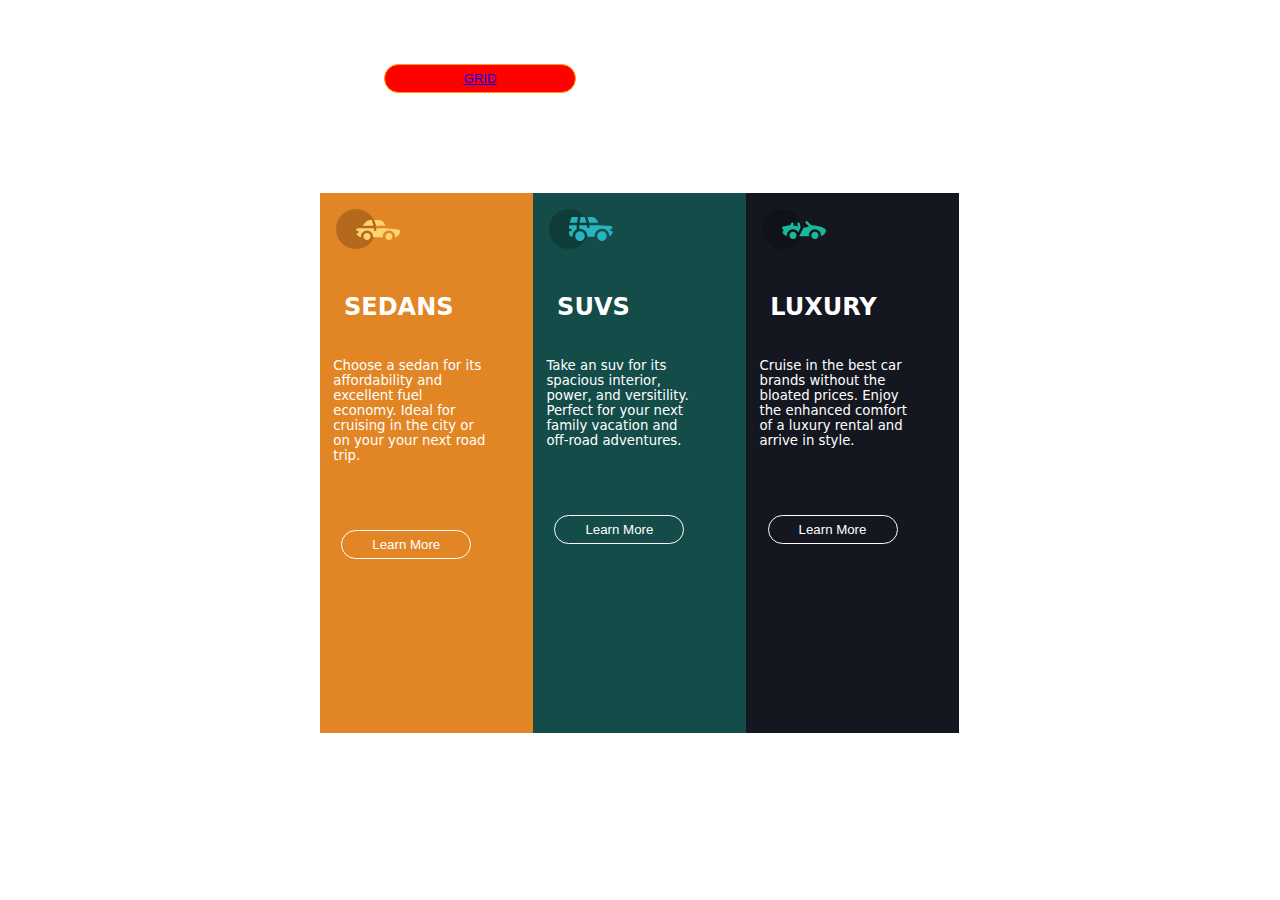
==== index.html @ 9d7e8741 "initial commit" ====
﻿<!DOCTYPE html>

<html lang="en" xmlns="http://www.w3.org/1999/xhtml">
<head>
    <meta charset="utf-8" />
    <title>
        Flexbox Layout
    </title>
    <link rel="stylesheet" href="style.css" />
</head>
<body>
    <div>
        <button><a href="grid.html">GRID</a></button>
    </div>
    <main>
        <div class="first">
            <img src="icon-sedans.svg" alt="Alternate Text" />
            <h2 class="pad">SEDANS</h2>
            <h5 class="pad"> Choose a sedan for its affordability and excellent fuel economy. Ideal for cruising in the city or on your your next road trip.</h5>
            <button>Learn More</button>
        </div>
        <div class="sec">
            <img src="icon-suvs.svg" alt="Alternate Text" />
            <h2 class="pad">SUVS</h2>
            <h5 class="pad">Take an suv for its spacious interior, power, and versitility. Perfect for your next family vacation and off-road adventures.</h5>
            <button>Learn More</button>
        </div>
        <div class="thi">
            <img src="icon-luxury.svg" alt="Alternate Text" />
            <h2 class="pad">LUXURY</h2>
            <h5 class="pad">Cruise in the best car brands without the bloated prices. Enjoy the enhanced comfort of a luxury rental and arrive in style.</h5>
            <button>Learn More</button>
        </div>
    </main>

</body>
</html>
---- style.css ----
﻿body {
    font-family: var(--bs-font-sans-serif);
}
:root {
    --bs-font-sans-serif: system-ui, -apple-system, "Segoe UI", Roboto, "Helvetica Neue", Arial, "Noto Sans", "Liberation Sans", sans-serif, "Apple Color Emoji", "Segoe UI Emoji", "Segoe UI Symbol", "Noto Color Emoji";
}
*{
    margin:0;
    padding:0;
    box-sizing:border-box;
}
main {
    width: 50%;
    height: 60vh;
    display: flex;
    flex-direction: row;
    align-items: center;
    margin: auto;
    margin-top: 100px;
}
.first {
    background-color: #E28525;
    width: 33.3%;
    height: 100%;
}
.first h2{
    font-weight:bold; 
}
.sec {
    background-color: #134C48;
    width: 33.3%;
    height: 100%;
}
.sec h2 {
    font-weight: bold;
}
.thi {
    background-color: #141620;
    width: 33.3%;
    height: 100%;
}
.thi h2 {
    font-weight: bold;
}
.pad{
    padding:1em;
    font-weight:400;
    color:white;
    width:85%;
}
main button {
    margin-top: 25%;
    margin-left: 10%;
    width: 61%;
    color: white;
    font-size: 13.28px;
    border-radius: 1.25rem;
    display: inline-block;
    background-color: transparent;
    border: 1px solid white;
    padding: 0.375rem 0.75rem;
    -webkit-appearance: button;
}
main button:hover{
    background-color: white;
}
main .first button:hover {
    color: #E28525;
}
main .sec button:hover {
    color: #134C48;
}
main .thi button:hover {
    color: #141620;
}
img{
    padding:1em;
}
button {
    margin-left: 30%;
    margin-top: 5%;
    color: white;
    font-size: 13.28px;
    border-radius: 1.25rem;
    display: inline-block;
    background-color: #ff0000;
    border: 1px solid orange;
    padding: 0.375rem 0.75rem;
    width:15%;
    -webkit-appearance: button;
}
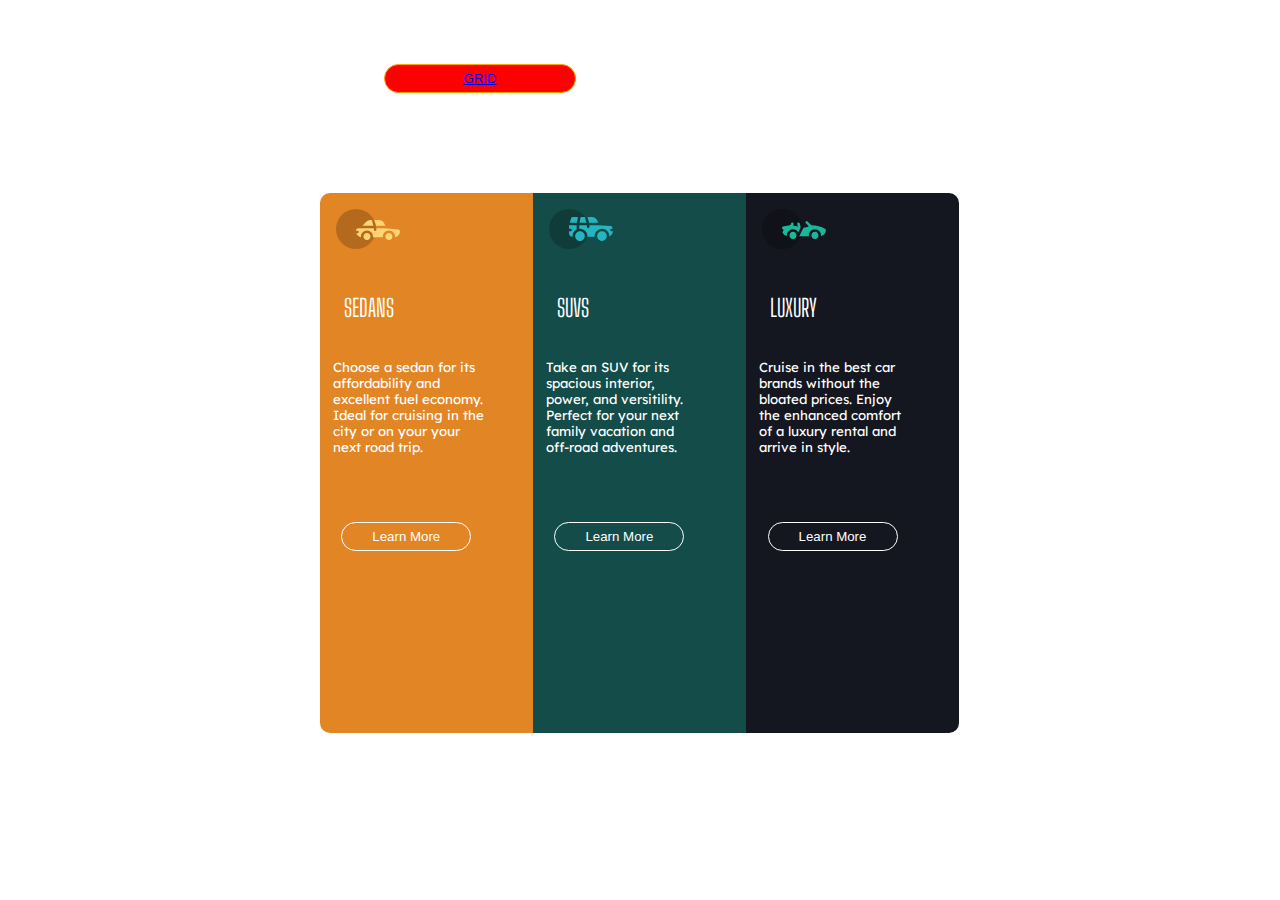
==== commit 8ac5e1c3: "initial commit" ====
--- a/index.html
+++ b/index.html
@@ -22,7 +22,7 @@
         <div class="sec">
             <img src="icon-suvs.svg" alt="Alternate Text" />
             <h2 class="pad">SUVS</h2>
-            <h5 class="pad">Take an suv for its spacious interior, power, and versitility. Perfect for your next family vacation and off-road adventures.</h5>
+            <h5 class="pad">Take an SUV for its spacious interior, power, and versitility. Perfect for your next family vacation and off-road adventures.</h5>
             <button>Learn More</button>
         </div>
         <div class="thi">
--- a/style.css
+++ b/style.css
@@ -1,9 +1,11 @@
-﻿body {
-    font-family: var(--bs-font-sans-serif);
+﻿@import url('https://fonts.googleapis.com/css2?family=Lexend+Deca&display=swap');
+@import url('https://fonts.googleapis.com/css2?family=Big+Shoulders+Display');
+body {
+    font-family: 'Lexend Deca',sans-serif;
 }
-:root {
+/*:root {
     --bs-font-sans-serif: system-ui, -apple-system, "Segoe UI", Roboto, "Helvetica Neue", Arial, "Noto Sans", "Liberation Sans", sans-serif, "Apple Color Emoji", "Segoe UI Emoji", "Segoe UI Symbol", "Noto Color Emoji";
-}
+}*/
 *{
     margin:0;
     padding:0;
@@ -22,25 +24,25 @@
     background-color: #E28525;
     width: 33.3%;
     height: 100%;
+    border-bottom-left-radius: 10px;
+    border-top-left-radius: 10px;
 }
-.first h2{
-    font-weight:bold; 
-}
+   h2 {
+        font-weight: 700;
+        font-family: 'Big Shoulders Display',sans-serif;
+    }
 .sec {
     background-color: #134C48;
     width: 33.3%;
     height: 100%;
 }
-.sec h2 {
-    font-weight: bold;
-}
+
 .thi {
     background-color: #141620;
     width: 33.3%;
     height: 100%;
-}
-.thi h2 {
-    font-weight: bold;
+    border-bottom-right-radius: 10px;
+    border-top-right-radius: 10px;
 }
 .pad{
     padding:1em;
